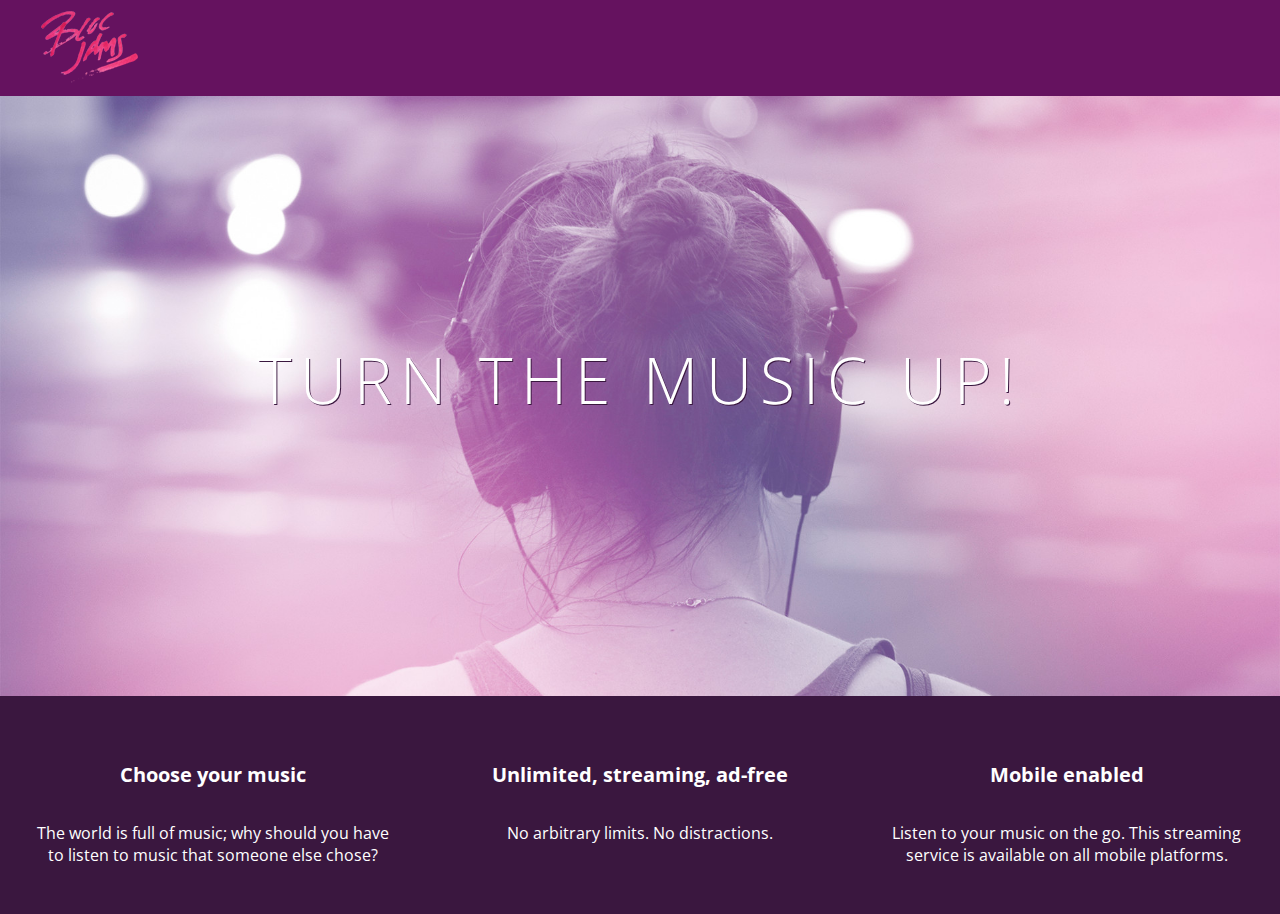
==== index.html @ 5d703845 "checkpoint-3-html-css-styles:  completed" ====
<!--Start with the Selling Points-->
<!DOCTYPE html>
<html>
<head>
	<title>Bloc Jams</title>
	<link rel="stylesheet" type="text/css" href="styles/normalize.css">
	<link rel="stylesheet" type="text/css" href="http://fonts.googleapis.com/css?family=Open+Sans:400,800,600,700,300">
    <link rel="stylesheet" type="text/css" href="http://code.ionicframework.com/ionicons/2.0.1/css/ionicons.min.css">
    <link rel="stylesheet" type="text/css" href="styles/main.css">
</head>
	<body>
	<body class="landing">
<!--NOTES:
This file was a reminent from the previous checkpoint submission.

It was modified to continue.  I debated about deleting all files and just starting over with a fresh "PULL" from the repository.
-->
		<nav><!-- navigation bar--></nav>
		<nav class="navbar"><!-- navigation bar-->
			<img src="assets/images/bloc_jams_logo.png" alt="bloc jams logo" class="logo">
		</nav>
		<section class="hero-content"><!-- hero content-->
		<h1 class="hero-title">Turn the music up!</h1>
		</section>

        <section class="selling-points"> <!-- selling points -->
            <div class="point">
                 <span class="ion-music-note"></span>
                 <h5 class="point-title">Choose your music</h5>
                 <p class="point-description">The world is full of music; why should you have to listen to music that someone else chose?</p>
			</div>
            <div class="point">
                 <span class="ion-radio-waves"></span>
                 <h5 class="point-title">Unlimited, streaming, ad-free</h5>
                 <p class="point-description">No arbitrary limits. No distractions.</p>
           	</div>
           	<div class="point">
                 <span class="ion-iphone"></span>
                 <h5 class="point-title">Mobile enabled</h5>
                 <p class="point-description">Listen to your music on the go. This streaming service is available on all mobile platforms.</p>
            </div>
		</section>
	</body>
</html>
---- styles/main.css ----
html {
     height: 100%; /* makes sure our HTML takes up 100% of the browser window */
     font-size: 100%;
 }
 
 body {
     font-family: 'Open Sans'; /* sets our font to the "Open Sans" typeface */
     color: white;             /* sets the text color to white */
     min-height: 100%;         /* says the height of the body must be, at minimum, 100% of the window */
 }
 
 body.landing {
     background-color: rgb(58,23,63); /* sets the background color to an RGB value (see below) */
 }

 .navbar {
     padding: 0.5rem;
     background-color: rgb(101,18,95);/*white;*/
 }
 
 .navbar .logo {
     position: relative; /* positioning will be explained in a resource */
     left: 2rem;
 }
  .hero-content {
     position: relative; /* positioning will be explained in a resource */
     min-height: 600px;  /* hero content element must be _at least_ 600 pixels */
     background-image: url(../assets/images/bloc_jams_bg.jpg);
     background-repeat: no-repeat;
     background-position: center center;
     background-size: cover;
 }
  .hero-content .hero-title {
     position: absolute;             /* positioning will be explained in a resource */
     top: 40%;                       /* positioning will be explained in a resource */
     -webkit-transform: translateY(-50%);
     -moz-transform: translateY(-50%);
     -ms-transform: translateY(-50%);
     transform: translateY(-50%);
     width: 100%;                    /* makes sure the title inhabits the full width of its container */
     text-align: center;             /* aligns text in the horizontal center of the element */
     font-size: 4rem;                /* specifies the size of the font in root em units */
     font-weight: 300;               /* makes the font thinner or lighter weight */
     text-transform: uppercase;      /* transforms the text to be all uppercase lettering */
     letter-spacing: 0.5rem;         /* puts 0.5 root ems worth of space between each letter */
     text-shadow: 1px 1px 0px rgb(58,23,63); /* creates a shadow underneath the text for readability over the image */
 }
  .selling-points {
     position: relative;
     display: table;
     width: 100%;
     -webkit-box-sizing: border-box;
     -moz-box-sizing: border-box;
     box-sizing: border-box; /* we'll explain this in a resource */
 }
 
  .point {
     display: table-cell;
     position: relative;
     width: 33.3%;
     padding: 2rem;
     text-align: center;
 }
 
  .point .point-title {
     font-size: 1.25rem;
 }

 .ion-music-note,
 .ion-radio-waves,
 .ion-iphone {
     color: rgb(233,50,117);
     font-size: 5rem;
 }
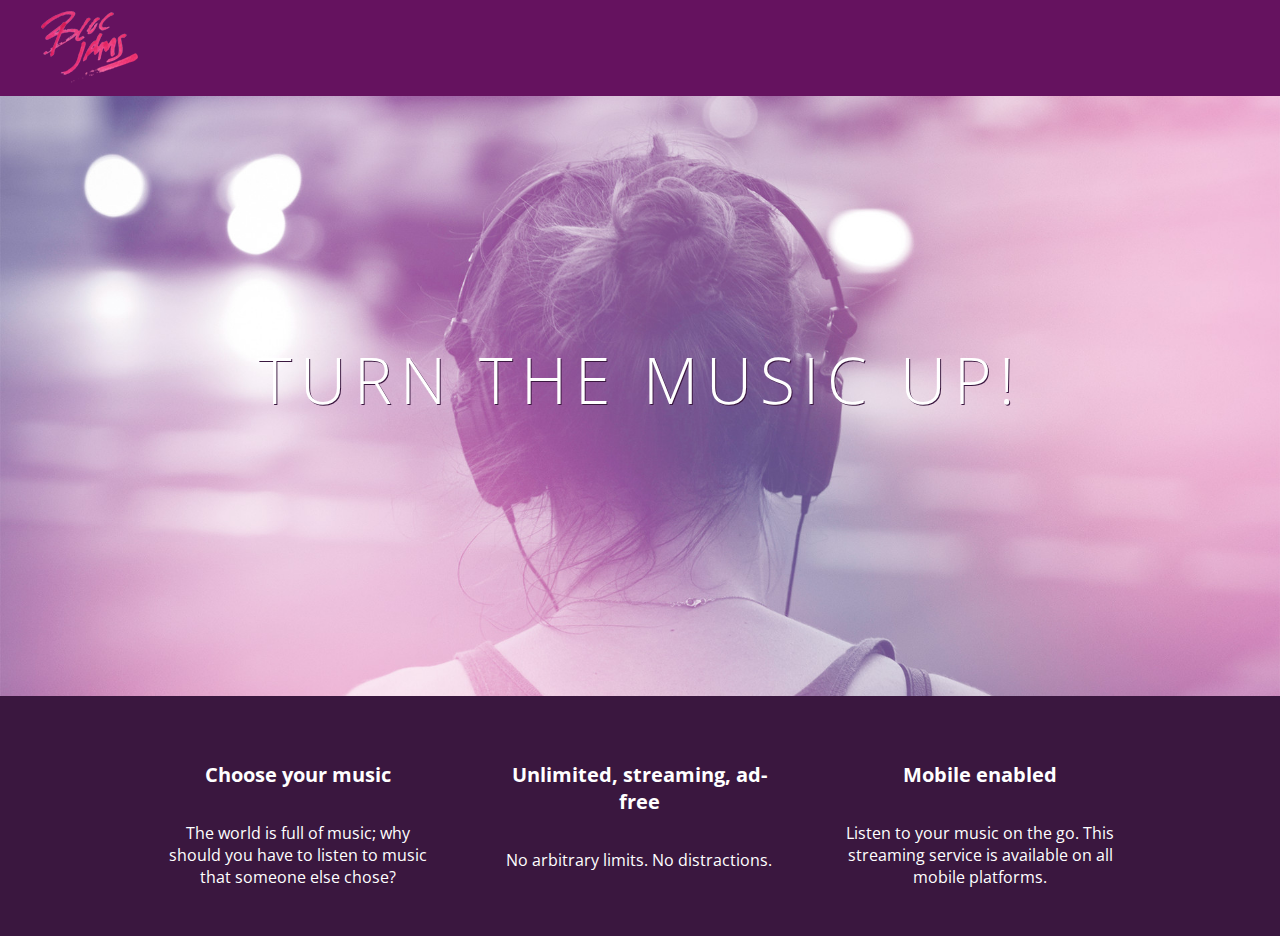
==== commit 1e1b2e44: "checkpoint-4-html-css-responsiveness:  completed" ====
--- a/index.html
+++ b/index.html
@@ -4,10 +4,12 @@
 <html>
 <head>
 	<title>Bloc Jams</title>
+    <meta name="viewport" content="width=device-width, initial-scale=1">
 	<link rel="stylesheet" type="text/css" href="styles/normalize.css">
 	<link rel="stylesheet" type="text/css" href="http://fonts.googleapis.com/css?family=Open+Sans:400,800,600,700,300">
     <link rel="stylesheet" type="text/css" href="http://code.ionicframework.com/ionicons/2.0.1/css/ionicons.min.css">
     <link rel="stylesheet" type="text/css" href="styles/main.css">
+    <link rel="stylesheet" type="text/css" href="styles/landing.css">
 </head>
 	<body>
 	<body class="landing">
@@ -24,18 +26,18 @@
 		<h1 class="hero-title">Turn the music up!</h1>
 		</section>
 
-        <section class="selling-points"> <!-- selling points -->
-            <div class="point">
+        <section class=" selling-points container"> <!-- selling points -->
+            <div class="point column third">
                  <span class="ion-music-note"></span>
                  <h5 class="point-title">Choose your music</h5>
                  <p class="point-description">The world is full of music; why should you have to listen to music that someone else chose?</p>
 			</div>
-            <div class="point">
+            <div class="point column third">
                  <span class="ion-radio-waves"></span>
                  <h5 class="point-title">Unlimited, streaming, ad-free</h5>
                  <p class="point-description">No arbitrary limits. No distractions.</p>
            	</div>
-           	<div class="point">
+           	<div class="point column third">
                  <span class="ion-iphone"></span>
                  <h5 class="point-title">Mobile enabled</h5>
                  <p class="point-description">Listen to your music on the go. This streaming service is available on all mobile platforms.</p>
--- a/styles/main.css
+++ b/styles/main.css
@@ -1,3 +1,37 @@
+ .container {
+     margin: 0 auto;
+     max-width: 64rem;
+ }
+  
+ /* Medium and small screens (640px) */
+ @media (min-width: 640px) {
+    html {font-size: 112%;}   /* Style information will go here */
+ }
+  
+     .column {
+         float: left;
+         padding-left: 1rem;
+         padding-right: 1rem;
+     }
+
+     .column.full { width: 100%; }
+     .column.two-thirds { width: 66.7%; }
+     .column.half { width: 50%; }
+     .column.third { width: 33.3%; }
+     .column.fourth { width: 25%; }
+     .column.flow-opposite { float: right; }  
+     
+ /* Large screens (1024px) */
+ @media (min-width: 1024px) {
+    html {font-size: 120%;}   /* Style information will go here */
+ }
+
+ *, *::before, *::after {
+     -moz-box-sizing: border-box;
+     -webkit-box-sizing: border-box;
+     box-sizing: border-box;
+ }
+
  html {
      height: 100%; /* makes sure our HTML takes up 100% of the browser window */
      font-size: 100%;
@@ -49,9 +83,6 @@
      position: relative;
      display: table;
      width: 100%;
-     -webkit-box-sizing: border-box;
-     -moz-box-sizing: border-box;
-     box-sizing: border-box; /* we'll explain this in a resource */
  }
  
   .point {
--- a/styles/landing.css
+++ b/styles/landing.css
@@ -0,0 +1,52 @@
+ body.landing {
+     background-color: rgb(58,23,63);
+ }
+ 
+ .hero-content {
+     position: relative;
+     min-height: 600px;
+     background-image: url(../assets/images/bloc_jams_bg.jpg);
+     background-repeat: no-repeat;
+     background-position: center center;
+     background-size: cover;
+ }
+ 
+ .hero-content .hero-title {
+     position: absolute;
+     top: 40%;
+     -webkit-transform: translateY(-50%);
+     -moz-transform: translateY(-50%);
+     transform: translateY(-50%);
+     width: 100%;
+     text-align: center;
+     font-size: 4rem;
+     font-weight: 300;
+     text-transform: uppercase;
+     letter-spacing: 0.5rem;
+     text-shadow: 1px 1px 0px rgb(58,23,63);
+ }
+ 
+ .selling-points {
+     position: relative;
+
+     -webkit-box-sizing: border-box;
+     -moz-box-sizing: border-box;
+     box-sizing: border-box;
+ }
+ 
+ .point {
+     position: relative;
+     padding: 2rem;
+     text-align: center;
+ }
+ 
+ .point .point-title {
+     font-size: 1.25rem;
+ }
+ 
+ .ion-music-note,
+ .ion-radio-waves,
+ .ion-iphone {
+     color: rgb(233,50,117);
+     font-size: 5rem;
+ }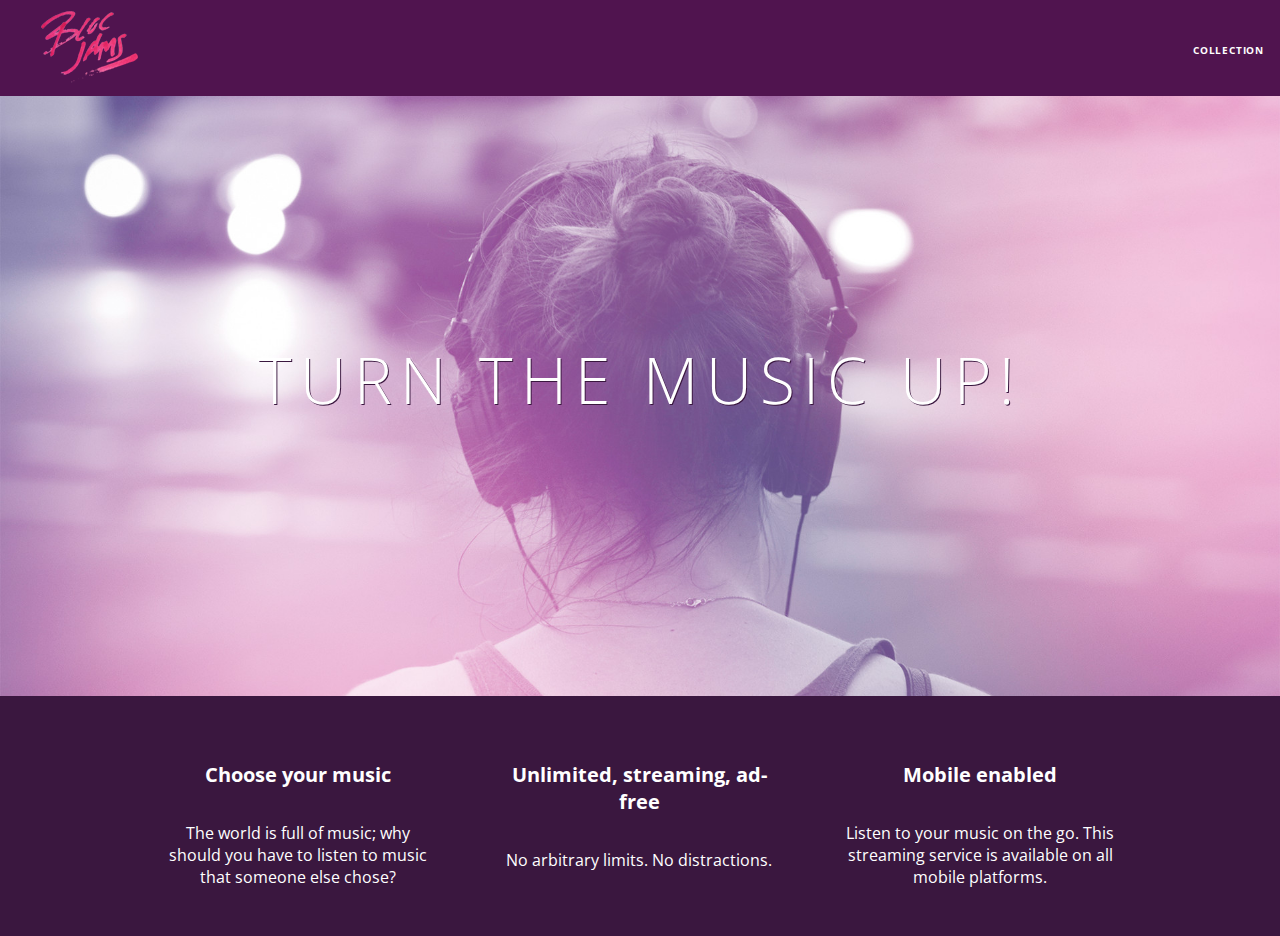
==== commit c7b281db: "checkpoint-5-html-css-collection-clearview:  completed" ====
--- a/index.html
+++ b/index.html
@@ -18,15 +18,19 @@
 
 It was modified to continue.  I debated about deleting all files and just starting over with a fresh "PULL" from the repository.
 -->
-		<nav><!-- navigation bar--></nav>
 		<nav class="navbar"><!-- navigation bar-->
-			<img src="assets/images/bloc_jams_logo.png" alt="bloc jams logo" class="logo">
+    		<a href="index.html" class="logo">
+                <img src="assets/images/bloc_jams_logo.png" alt="bloc jams logo">
+            </a>
+            <div class="links-container">
+                <a href="collection.html" class="navbar-link">collection</a>
+            </div>
 		</nav>
 		<section class="hero-content"><!-- hero content-->
 		<h1 class="hero-title">Turn the music up!</h1>
 		</section>
 
-        <section class=" selling-points container"> <!-- selling points -->
+        <section class="selling-points container , clearfix"> <!-- selling points -->
             <div class="point column third">
                  <span class="ion-music-note"></span>
                  <h5 class="point-title">Choose your music</h5>
--- a/styles/main.css
+++ b/styles/main.css
@@ -48,13 +48,52 @@
  }
 
  .navbar {
+     position: relative;
      padding: 0.5rem;
-     background-color: rgb(101,18,95);/*white;*/
+     /* #1  */
+     background-color: rgb(101,18,95,0.5);/*white;*/
+     /* #2  */
+     z-index: 1;
  }
  
  .navbar .logo {
      position: relative; /* positioning will be explained in a resource */
      left: 2rem;
+     cursor: pointer;   /*  produces the finger-pointer icon when you hover over the logo   */
+ }
+ 
+ .navbar .links-container {
+     display: table;
+     position: absolute;
+     top: 0;
+     right: 0;
+     height: 100px;
+     color: white;
+     /* #3 */
+     text-decoration: none;
+ }
+ 
+ .links-container .navbar-link {
+     display: table-cell;
+     position: relative;
+     height: 100%;
+     padding-left: 1rem;
+     padding-right: 1rem;
+     /* #4 */
+     vertical-align: middle;
+     color: white;
+     font-size: 0.625rem;
+     letter-spacing: 0.05rem;
+     font-weight: 700;
+     text-transform: uppercase;
+     /* #3 */
+     text-decoration: none;
+     cursor: pointer;
+ }
+ 
+   /* #5 */
+ .links-container .navbar-link:hover {
+     color: rgb(233,50,117);
  }
   .hero-content {
      position: relative; /* positioning will be explained in a resource */
@@ -103,4 +142,13 @@
      color: rgb(233,50,117);
      font-size: 5rem;
  }
- +
+.clearfix::before,
+.clearfix::after {
+   content: " ";
+   display: table;
+}
+
+.clearfix::after {
+   clear: both;
+}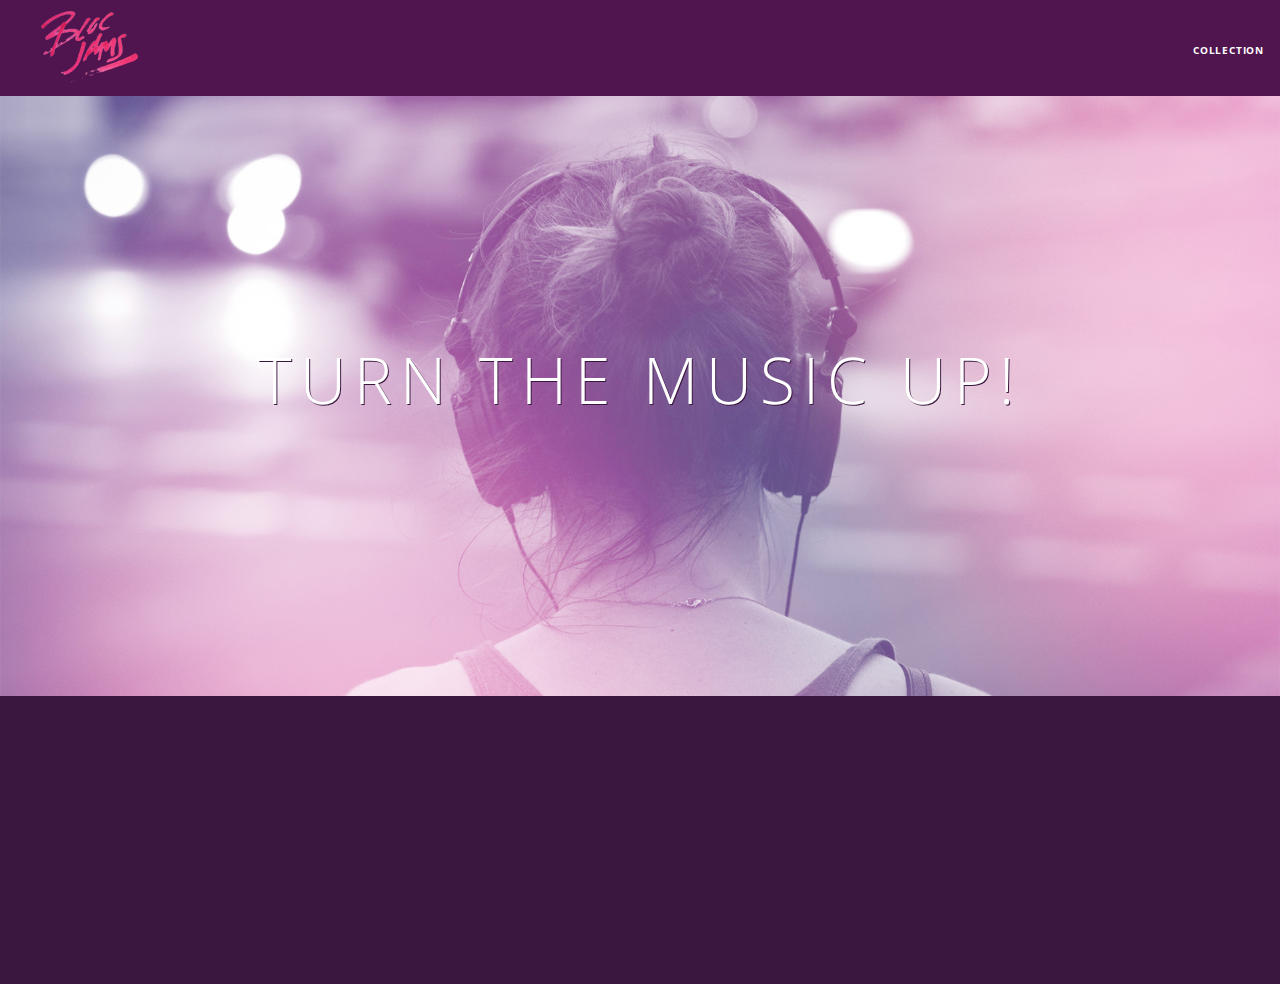
==== commit 46750766: "checkpoint-8-DOM-Scripting-Animation:  completed" ====
--- a/index.html
+++ b/index.html
@@ -47,5 +47,6 @@
                  <p class="point-description">Listen to your music on the go. This streaming service is available on all mobile platforms.</p>
             </div>
 		</section>
+         <script src="scripts/landing.js"></script>
 	</body>
 </html>--- a/styles/main.css
+++ b/styles/main.css
@@ -2,7 +2,10 @@
      margin: 0 auto;
      max-width: 64rem;
  }
-  
+ 
+ .container.narrow {
+     max-width: 56rem;
+ }  
  /* Medium and small screens (640px) */
  @media (min-width: 640px) {
     html {font-size: 112%;}   /* Style information will go here */
--- a/styles/landing.css
+++ b/styles/landing.css
@@ -38,6 +38,16 @@
      position: relative;
      padding: 2rem;
      text-align: center;
+     opacity: 0;
+     -webkit-transform: scaleX(0.9) translateY(3rem);
+     -moz-transform: scaleX(0.9) translateY(3rem);
+     transform: scaleX(0.9) translateY(3rem);
+     -webkit-transition: all 0.25s ease-in-out;
+     -moz-transition: all 0.25s ease-in-out;
+     transition: all 0.25s ease-in-out;
+     -webkit-transition-delay: 0.2s;
+     -moz-transition-delay: 0.2s;
+     transition-delay: 0.2s;
  }
  
  .point .point-title {
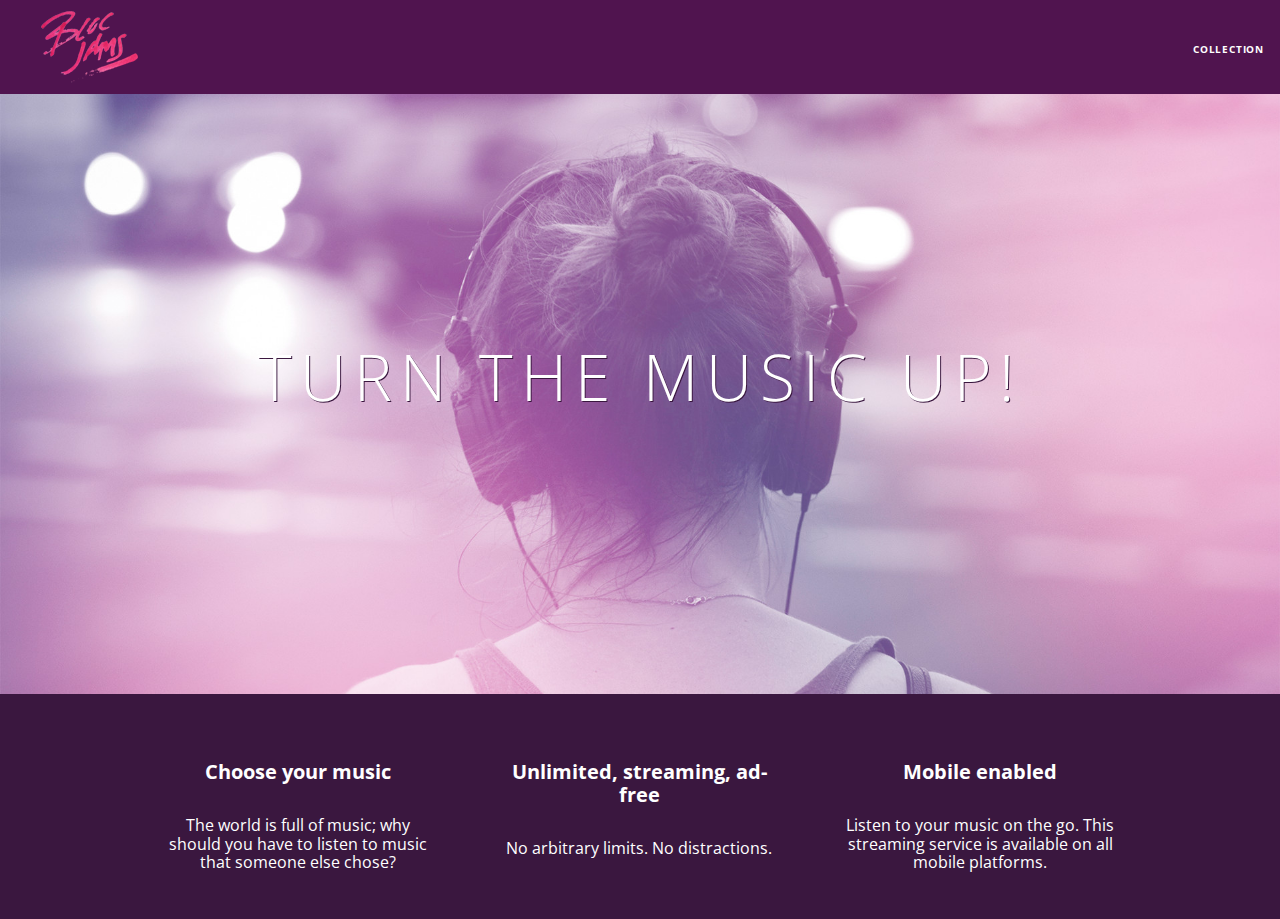
==== commit 0bab0e08: "assignment-8-DOM-Scripting-Animation:  completed" ====
--- a/index.html
+++ b/index.html
@@ -1,9 +1,8 @@
-
-<!--Start with the Selling Points-->
 <!DOCTYPE html>
 <html>
 <head>
 	<title>Bloc Jams</title>
+    <meta charset="utf-8">
     <meta name="viewport" content="width=device-width, initial-scale=1">
 	<link rel="stylesheet" type="text/css" href="styles/normalize.css">
 	<link rel="stylesheet" type="text/css" href="http://fonts.googleapis.com/css?family=Open+Sans:400,800,600,700,300">
@@ -11,13 +10,7 @@
     <link rel="stylesheet" type="text/css" href="styles/main.css">
     <link rel="stylesheet" type="text/css" href="styles/landing.css">
 </head>
-	<body>
 	<body class="landing">
-<!--NOTES:
-This file was a reminent from the previous checkpoint submission.
-
-It was modified to continue.  I debated about deleting all files and just starting over with a fresh "PULL" from the repository.
--->
 		<nav class="navbar"><!-- navigation bar-->
     		<a href="index.html" class="logo">
                 <img src="assets/images/bloc_jams_logo.png" alt="bloc jams logo">
@@ -47,6 +40,6 @@
                  <p class="point-description">Listen to your music on the go. This streaming service is available on all mobile platforms.</p>
             </div>
 		</section>
-         <script src="scripts/landing.js"></script>
+        <script src="scripts/landing.js"></script>
 	</body>
 </html>--- a/styles/main.css
+++ b/styles/main.css
@@ -54,7 +54,7 @@
      position: relative;
      padding: 0.5rem;
      /* #1  */
-     background-color: rgb(101,18,95,0.5);/*white;*/
+     background-color: rgba(101,18,95,0.5);/*white;*/
      /* #2  */
      z-index: 1;
  }
--- a/styles/landing.css
+++ b/styles/landing.css
@@ -42,11 +42,11 @@
      -webkit-transform: scaleX(0.9) translateY(3rem);
      -moz-transform: scaleX(0.9) translateY(3rem);
      transform: scaleX(0.9) translateY(3rem);
-     -webkit-transition: all 0.25s ease-in-out;
-     -moz-transition: all 0.25s ease-in-out;
-     transition: all 0.25s ease-in-out;
-     -webkit-transition-delay: 0.2s;
-     -moz-transition-delay: 0.2s;
+     -webkit-transition: all .25s ease-in-out;
+     -moz-transition: all .25s ease-in-out;
+     transition: all .25s ease-in-out;
+     -webkit-transition-delay: .2s;
+     -moz-transition-delay: .2s;
      transition-delay: 0.2s;
  }
  
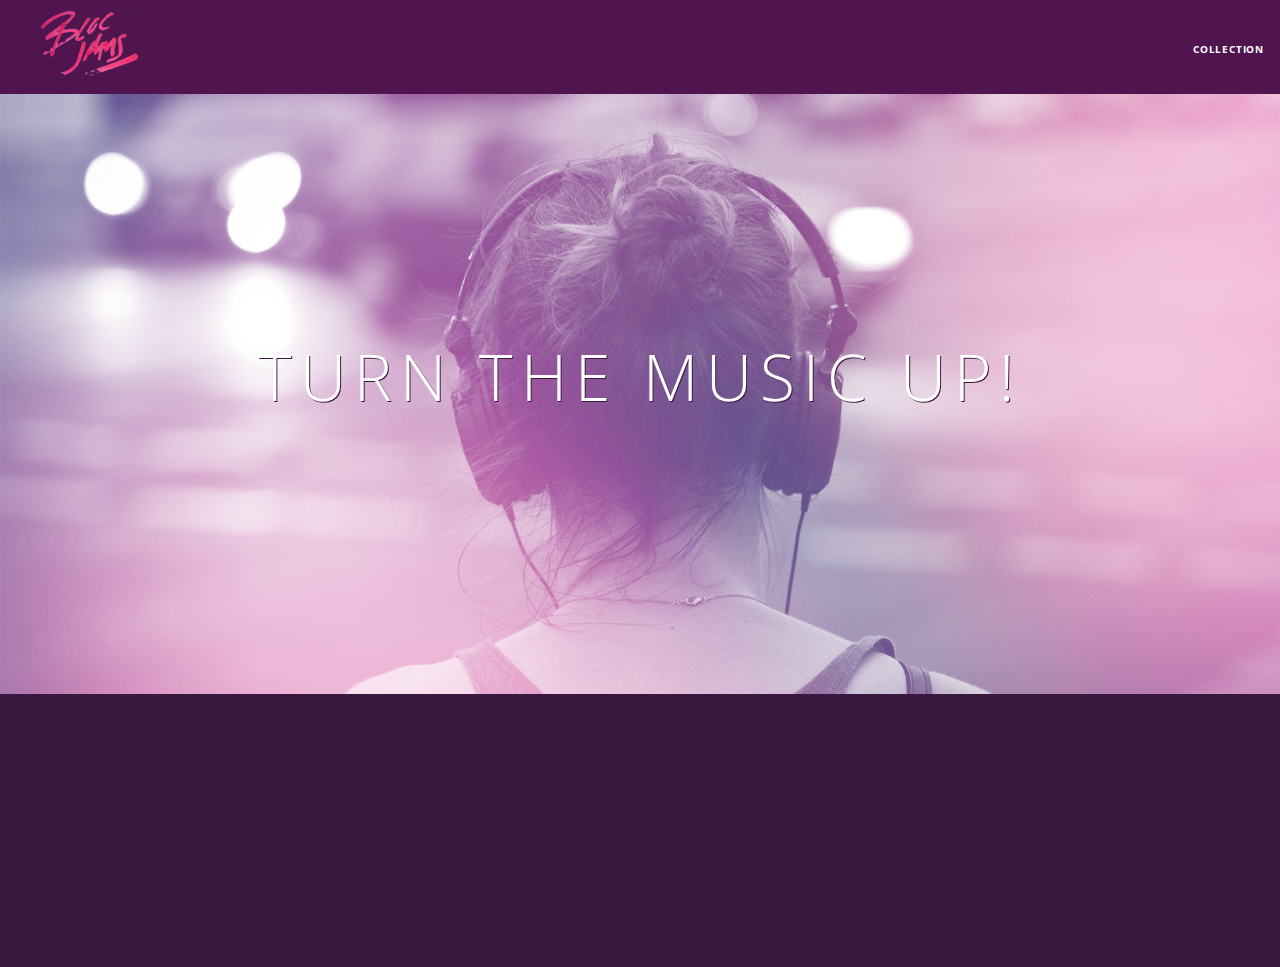
==== commit 4db08a1c: "assignment-9-DOM-Scripting-Events:  completed" ====
--- a/index.html
+++ b/index.html
@@ -40,6 +40,7 @@
                  <p class="point-description">Listen to your music on the go. This streaming service is available on all mobile platforms.</p>
             </div>
 		</section>
+        <script src="scripts/utilities.js"></script>
         <script src="scripts/landing.js"></script>
 	</body>
 </html>